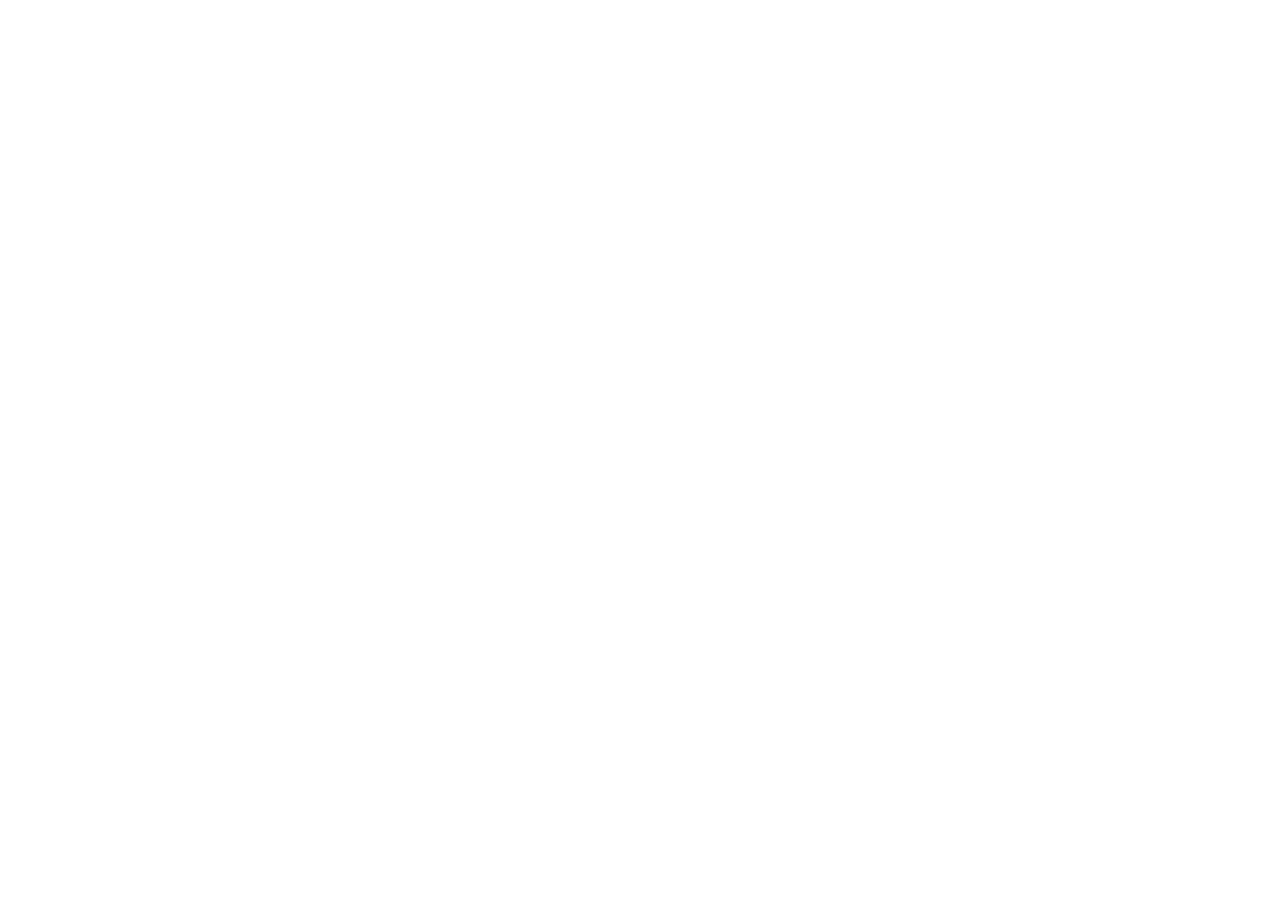
==== index.html @ b2c583d2 "quick setup" ====
<!DOCTYPE html>
<html lang="en">
<head>
    <meta charset="UTF-8">
    <meta name="viewport" content="width=device-width, initial-scale=1.0">
    <title>Todo Website</title>
</head>
<body>
    
</body>
</html>
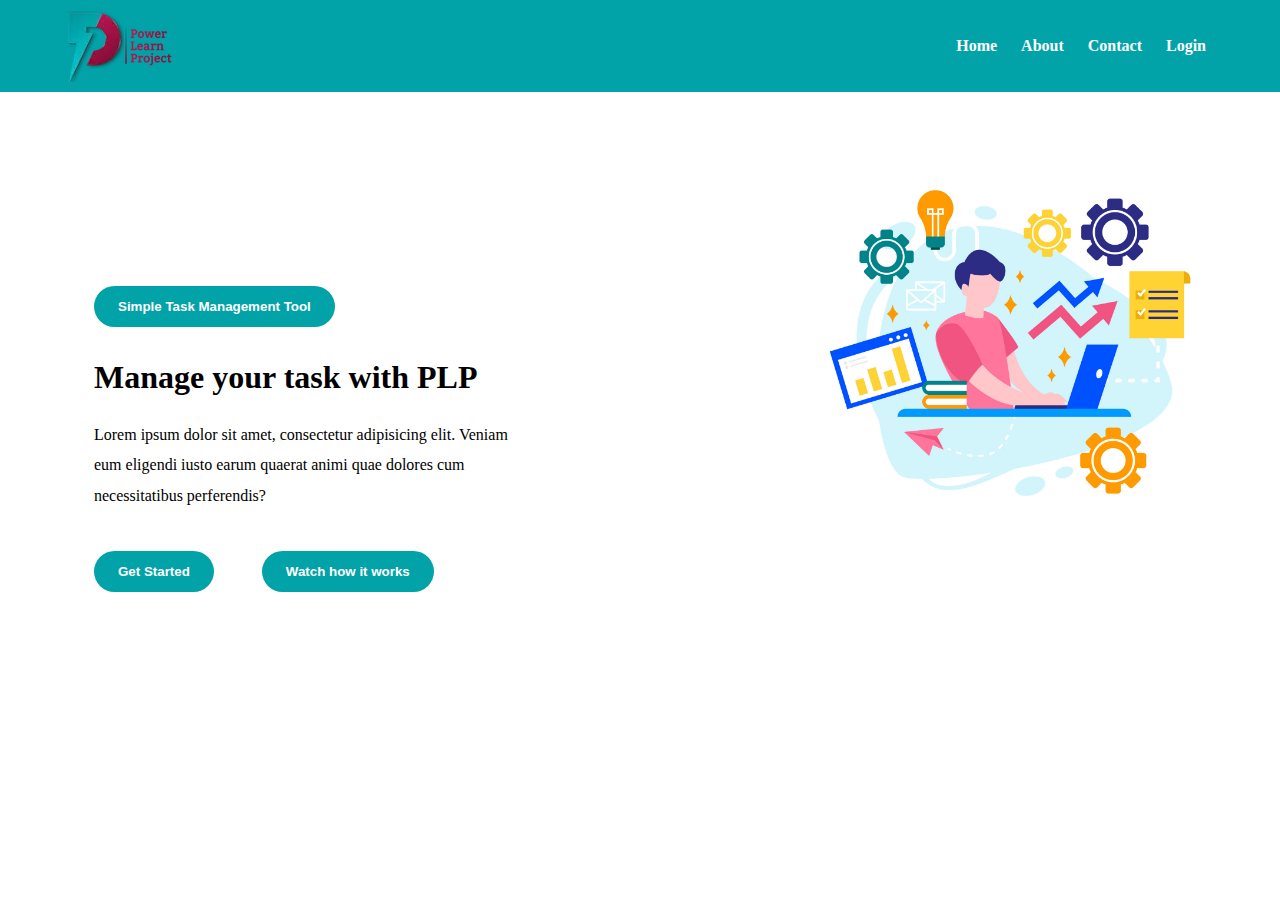
==== commit 6d417942: "done with hero section" ====
--- a/index.html
+++ b/index.html
@@ -3,9 +3,43 @@
 <head>
     <meta charset="UTF-8">
     <meta name="viewport" content="width=device-width, initial-scale=1.0">
+    <link rel="stylesheet" href="./styles/stles.css">
     <title>Todo Website</title>
 </head>
 <body>
-    
+    <header>
+        <nav class="nav">
+            <img src="./assets/plp.webp" alt="" class="resized-image">
+
+            <div class="nav_links">
+                <a href="">Home</a>
+                <a href="">About</a>
+                <a href="">Contact</a>
+                <a href="">Login</a>
+            </div>
+        </nav>
+    </header>
+
+    <main class="">
+        <div class="hero-section">
+
+            <article class="hero-section_left">
+                <button type="button">Simple Task Management Tool</button>
+                <h1>Manage your task with PLP</h1> 
+                <p>Lorem ipsum dolor sit amet, consectetur adipisicing elit. Veniam eum eligendi iusto earum quaerat animi quae dolores cum necessitatibus perferendis?</p>
+                
+                <div class="get-started">
+                    <a href="./signUp.html">
+                        <button type="button">Get Started</button>
+                    </a>
+                    <span class="how-works">
+                        <button type="button">Watch how it works</button>
+                    </span>
+                </article>
+
+                <article class="hero-section_right">
+                    <img src="./assets/image3.png" alt="">
+                </article>
+                </div>
 </body>
 </html>--- a/styles/stles.css
+++ b/styles/stles.css
@@ -0,0 +1,132 @@
+*{
+padding: 0;
+margin: 0;
+}
+
+header{
+    background-color: #01a2a8 ;
+
+}
+
+.nav{
+    width: 90%;
+    margin: auto;
+    padding: 10px;
+    display: flex;
+    justify-content: space-between;
+    align-items: center;
+}
+
+.nav_links > a {
+    text-decoration: none;
+    color: white;
+    font-size: 1.0rem;
+    font-weight: bold;
+    padding: 10px 10px;
+}
+
+.nav_links > a:hover {
+    color: #971642;
+
+}
+
+.main::after {
+    position: absolute;
+    content: "";
+    top: 0;
+    left: 0;
+    width: 100%;
+    z-index: -1;
+    filter: blur(90px);
+    height: 100%;
+    background: url(images/plp-logo.png) no-repeat center;
+    background-size: cover;
+}
+
+.hero-section_left {
+    margin-left: 10px;
+    margin-top: 4rem;
+    border-radius: 20px;
+    padding: 20px;
+}
+
+.hero-section_left > button {
+    background-color: #01a2a8;
+    padding: 0.8rem 1.5rem;
+    border-radius: 9999px;
+    color: white;
+    font-weight: 600;
+    border: none;
+}
+
+.hero-section_left > h1 {
+    /* background-color: #01a2a8;
+   */
+    margin-top: 2rem;
+    margin-bottom: 1.5rem;
+    font-size: 2rem;
+}
+
+.hero-section_left > p {
+    width: 60%;
+    line-height: 1.9rem;
+}
+
+.get-started {
+    margin-top: 2.5rem;
+    display: flex;
+    align-items: center;
+    gap: 3rem;
+}
+
+.get-started > a > button, .how-works > button {
+    background-color: #01a2a8;
+    padding: 0.8rem 1.5rem;
+    border-radius: 9999px;
+    color: white;
+    font-weight: 600;
+    border: none;
+    cursor: pointer;
+}
+
+.get-started>a>button:hover,
+.how-works>button:hover {
+    background-color: white;
+    color: #01a2a8;
+    font-weight: 600;
+    border: 1px solid #01a2a8;
+}
+
+
+
+
+
+
+
+
+
+
+
+
+
+.hero-section {
+    display: flex;
+    justify-content: space-between;
+    align-items: center;
+    width: 90%;
+    margin: auto;
+    height: 70vh;
+}
+
+
+.hero-section_right {
+    width: 50%;
+    height: 60vh;
+    overflow: hidden;
+}
+
+.hero-section_right img {
+    width: 100%;
+    border-radius: 50%;
+    margin-bottom: 20px;
+}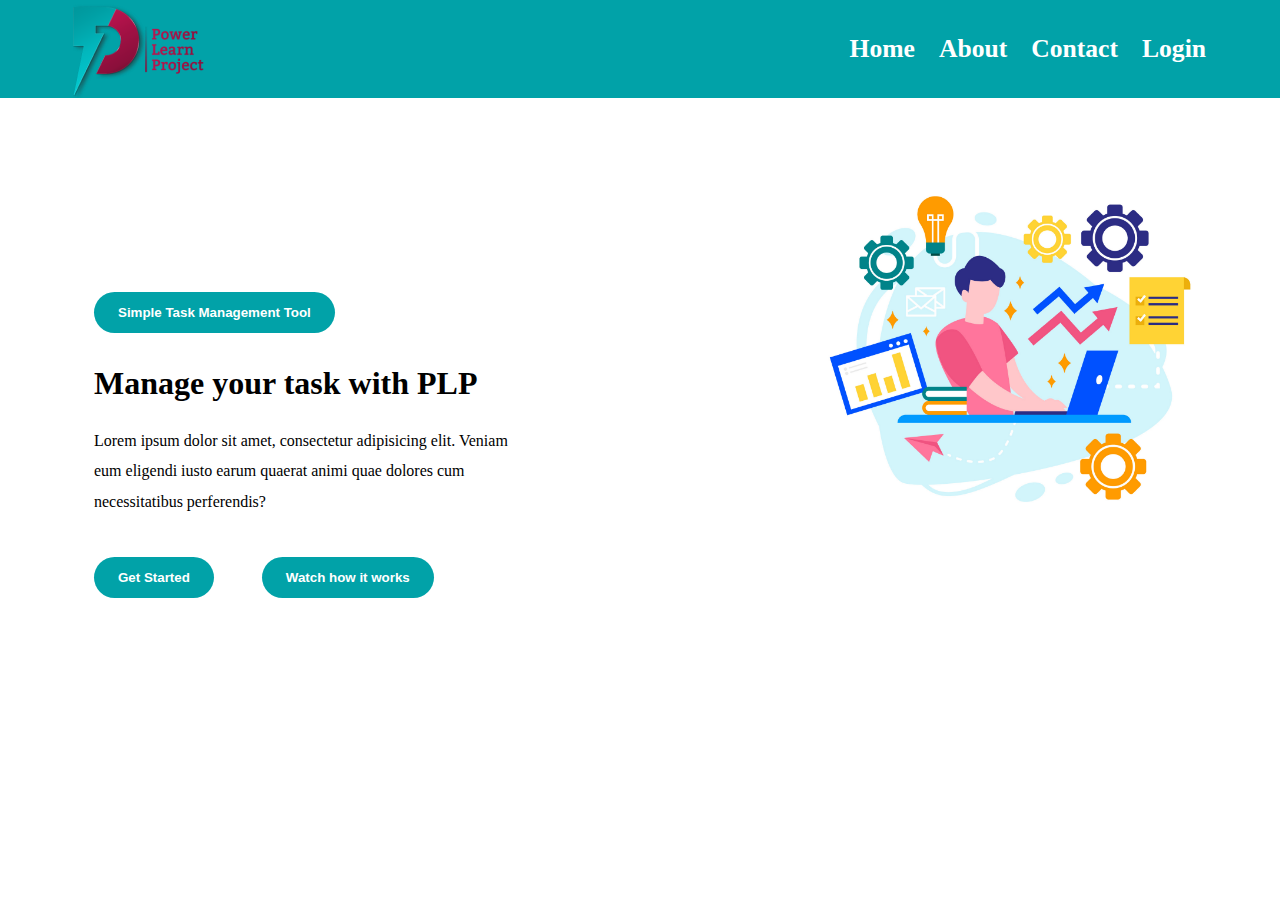
==== commit 4f4873e7: "adding auth" ====
--- a/index.html
+++ b/index.html
@@ -3,19 +3,19 @@
 <head>
     <meta charset="UTF-8">
     <meta name="viewport" content="width=device-width, initial-scale=1.0">
-    <link rel="stylesheet" href="./styles/stles.css">
+    <link rel="stylesheet" href="./styles/styles.css">
     <title>Todo Website</title>
 </head>
 <body>
     <header>
         <nav class="nav">
-            <img src="./assets/plp.webp" alt="" class="resized-image">
+            <img src="./assets/plp-logo.png" alt="">
 
             <div class="nav_links">
-                <a href="">Home</a>
+                <a href="./index.html">Home</a>
                 <a href="">About</a>
                 <a href="">Contact</a>
-                <a href="">Login</a>
+                <a href="./pages/login.html">Login</a>
             </div>
         </nav>
     </header>
@@ -35,11 +35,16 @@
                     <span class="how-works">
                         <button type="button">Watch how it works</button>
                     </span>
-                </article>
+                </div>
+                
+            </article>
 
-                <article class="hero-section_right">
-                    <img src="./assets/image3.png" alt="">
-                </article>
-                </div>
+            <article class="hero-section_right">
+                <img src="./assets/image3.png" alt="">
+            </article>
+        </div>
+
+    </main>
+
 </body>
 </html>--- a/styles/styles.css
+++ b/styles/styles.css
@@ -0,0 +1,124 @@
+*{
+    box-sizing: border-box;
+    padding: 0;
+    margin: 0;
+}
+
+header{
+    background-color:#01a2a8 ; 
+    width: 100%;
+}
+
+.nav{
+    width: 90%;
+    margin: auto;
+    display: flex;
+    justify-content: space-between;
+    align-items: center;
+}
+
+.nav_links > a {
+    text-decoration: none;
+    color: white;
+    font-size: 1.6rem;
+    font-weight: bold;
+    padding: 0 10px;
+}
+
+.nav_links > a:hover {
+    color: #971642;
+}
+
+
+/******************************************************/
+/************** Hero Section Styles *******************/
+/******************************************************/
+
+.main::after {
+    position: absolute;
+    content: "";
+    top: 0;
+    left: 0;
+    width: 100%;
+    z-index: -1;
+    filter: blur(90px);
+    height: 100%;
+    background: url(images/plp-logo.png) no-repeat center;
+    background-size: cover;
+}
+
+.hero-section_left {
+    margin-left: 10px;
+    margin-top: 4rem;
+    border-radius: 20px;
+    padding: 20px;
+}
+
+.hero-section_left > button {
+    background-color: #01a2a8;
+    padding: 0.8rem 1.5rem;
+    border-radius: 9999px;
+    color: white;
+    font-weight: 600;
+    border: none;
+}
+
+.hero-section_left > h1 {
+    /* background-color: #01a2a8;
+   */
+    margin-top: 2rem;
+    margin-bottom: 1.5rem;
+    font-size: 2rem;
+}
+
+.hero-section_left > p {
+    width: 60%;
+    line-height: 1.9rem;
+}
+
+.get-started {
+    margin-top: 2.5rem;
+    display: flex;
+    align-items: center;
+    gap: 3rem;
+}
+
+.get-started > a > button, .how-works > button {
+    background-color: #01a2a8;
+    padding: 0.8rem 1.5rem;
+    border-radius: 9999px;
+    color: white;
+    font-weight: 600;
+    border: none;
+    cursor: pointer;
+}
+
+.get-started>a>button:hover,
+.how-works>button:hover {
+    background-color: white;
+    color: #01a2a8;
+    font-weight: 600;
+    border: 1px solid #01a2a8;
+}
+
+.hero-section {
+    display: flex;
+    justify-content: space-between;
+    align-items: center;
+    width: 90%;
+    margin: auto;
+    height: 70vh;
+}
+
+
+.hero-section_right {
+    width: 50%;
+    height: 60vh;
+    overflow: hidden;
+}
+
+.hero-section_right img {
+    width: 100%;
+    border-radius: 50%;
+    margin-bottom: 20px;
+}